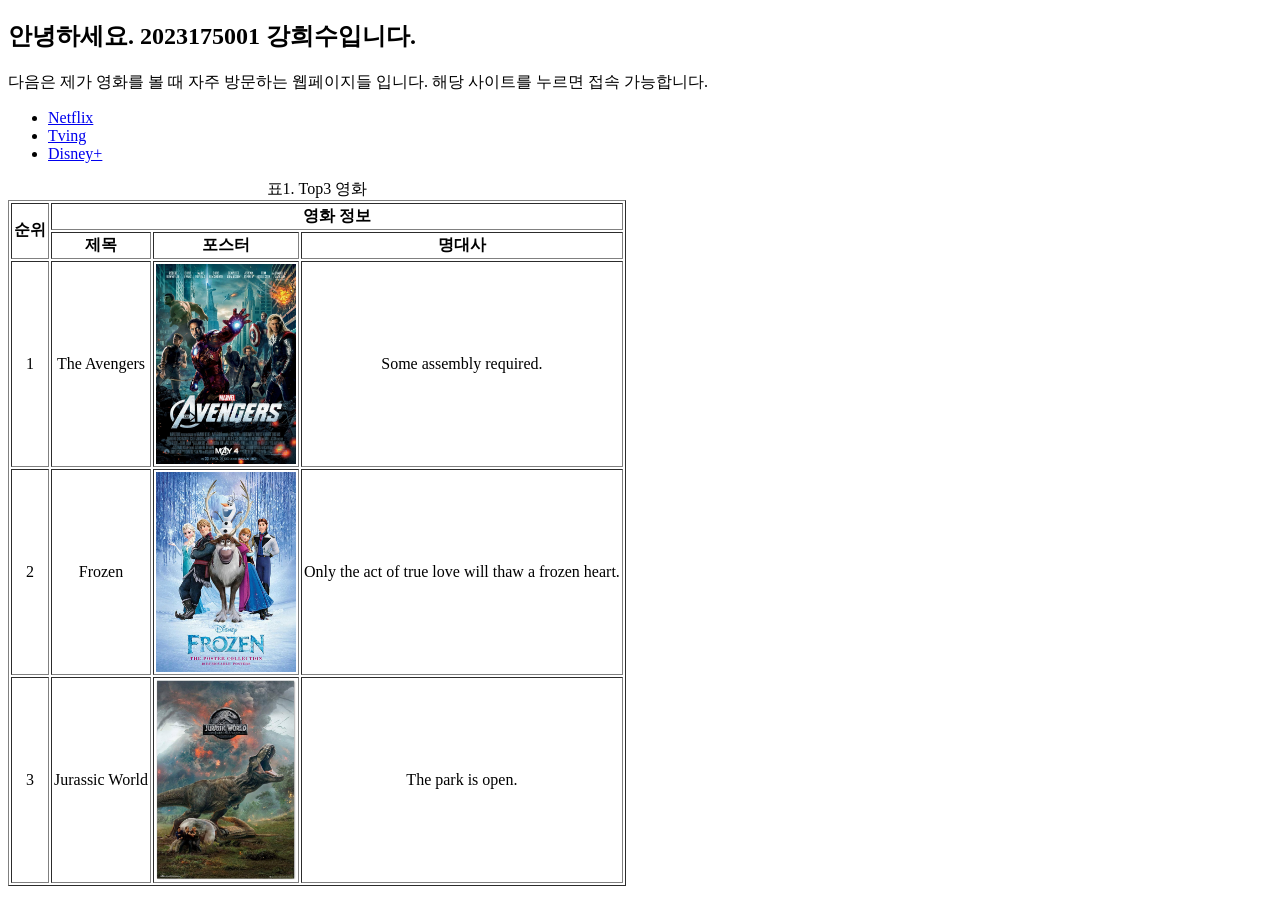
==== LAB1/index.html @ b000fcb7 "Upload LAB1 assignment" ====
<!doctype html>
<html lang="en">
  <head>
    <meta charset="UTF-8" />
    <meta name="viewport" content="width=device-width, initial-scale=1.0" />
    <title>Document</title>
    <style>
      th,
      td {
        text-align: center;
        padding: 2px;
      }

      img {
        display: block;
      }
    </style>
  </head>
  <body>
    <header>
      <h2>안녕하세요. 2023175001 강희수입니다.</h2>
      <p>
        다음은 제가 영화를 볼 때 자주 방문하는 웹페이지들 입니다. 해당 사이트를
        누르면 접속 가능합니다.
      </p>
      <ul>
        <li><a href="https://www.netflix.com/">Netflix</a></li>
        <li><a href="https://www.tving.com/">Tving</a></li>
        <li><a href="https://www.disneyplus.com/">Disney+</a></li>
      </ul>
    </header>
    <table border="1">
      <caption>
        표1. Top3 영화
      </caption>
      <thead>
        <tr>
          <th rowspan="2">순위</th>
          <th colspan="3">영화 정보</th>
        </tr>
        <tr>
          <th>제목</th>
          <th>포스터</th>
          <th>명대사</th>
        </tr>
      </thead>
      <tbody>
        <tr>
          <td>1</td>
          <td>The Avengers</td>
          <td>
            <img
              src="the_avengers.jpg"
              width="140"
              height="200"
              alt="The Avengers poster"
            />
          </td>
          <td>Some assembly required.</td>
        </tr>
        <tr>
          <td>2</td>
          <td>Frozen</td>
          <td>
            <img
              src="frozen.jpg"
              width="140"
              height="200"
              alt="Frozen poster"
            />
          </td>
          <td>Only the act of true love will thaw a frozen heart.</td>
        </tr>
        <tr>
          <td>3</td>
          <td>Jurassic World</td>
          <td>
            <img
              src="jurassic_world.jpg"
              width="140"
              height="200"
              alt="Jurassic World poster"
            />
          </td>
          <td>The park is open.</td>
        </tr>
      </tbody>
    </table>
  </body>
</html>
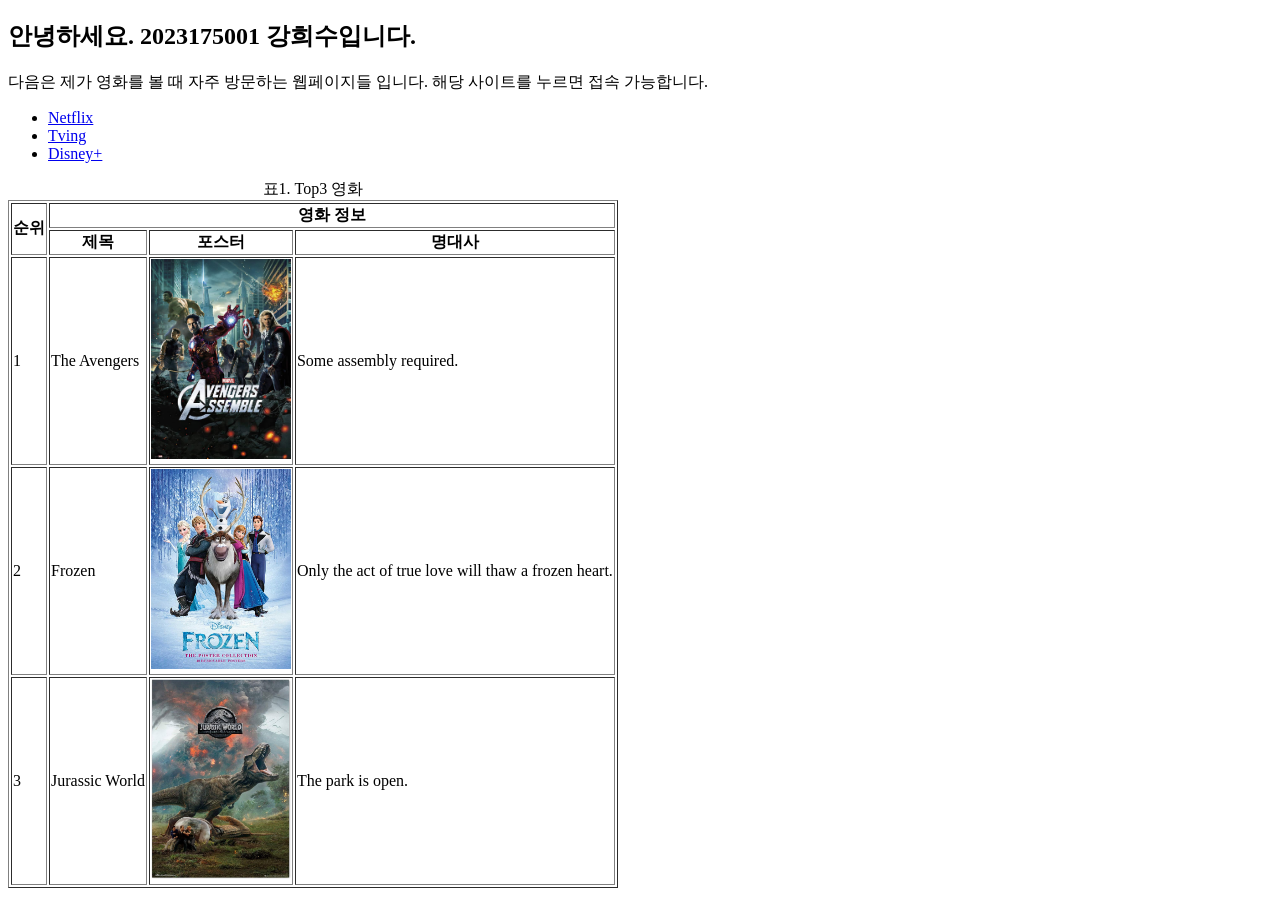
==== commit e1f49c48: "Update index.html" ====
--- a/LAB1/index.html
+++ b/LAB1/index.html
@@ -4,17 +4,6 @@
     <meta charset="UTF-8" />
     <meta name="viewport" content="width=device-width, initial-scale=1.0" />
     <title>Document</title>
-    <style>
-      th,
-      td {
-        text-align: center;
-        padding: 2px;
-      }
-
-      img {
-        display: block;
-      }
-    </style>
   </head>
   <body>
     <header>
